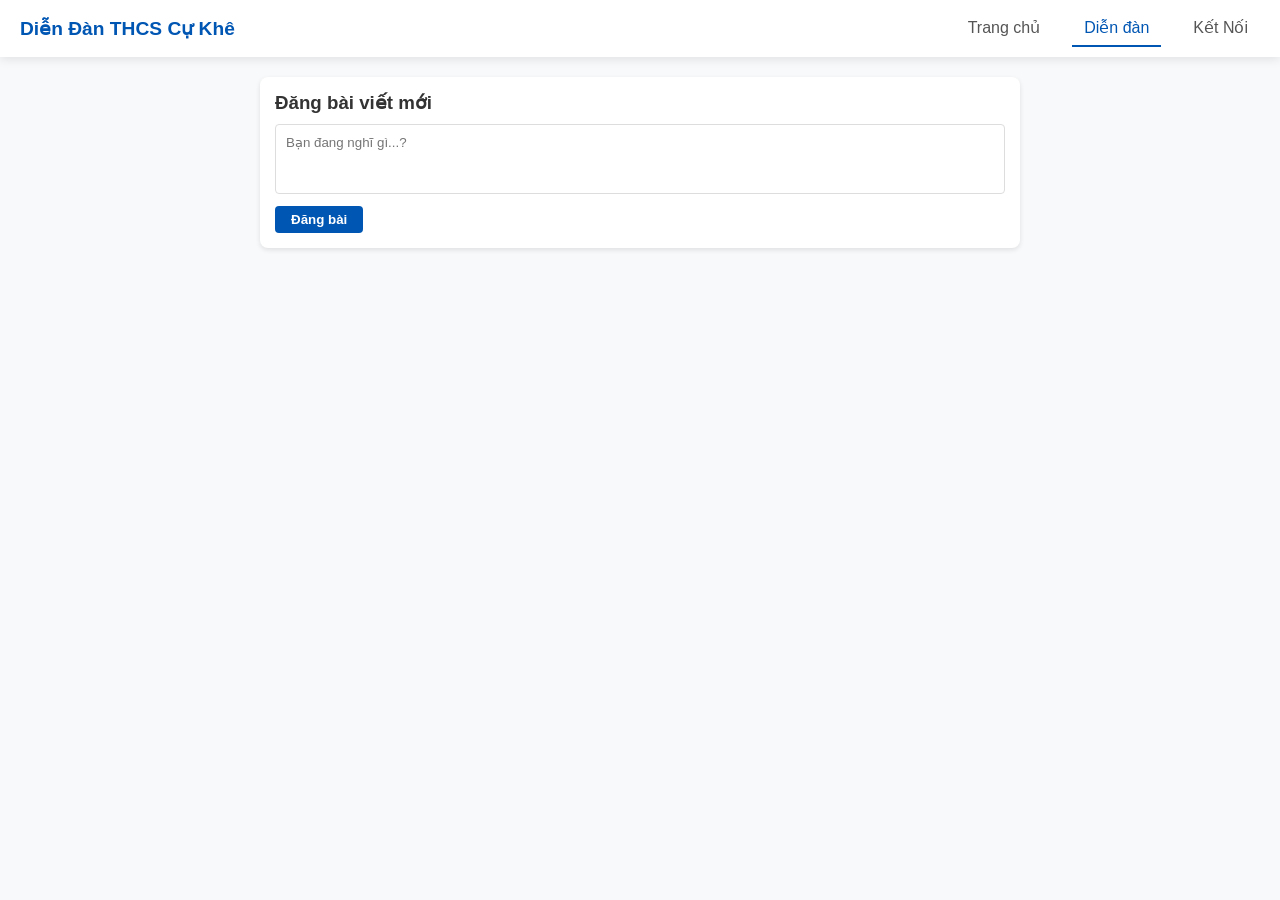
==== Website/Frontend/Code/Html/dien_dan.html @ f35345dc "Large fix and fix project in firebase" ====
<!DOCTYPE html>
<html lang="vi">
<head>
    <meta charset="UTF-8">
    <meta name="viewport" content="width=device-width, initial-scale=1.0">
    <title>Diễn Đàn || THCS Cự Khê</title>
    <link rel="stylesheet" href="../../../style.css">
    <style>
        .forum-container { max-width: 800px; margin: 20px auto; }
        .create-post { background: white; padding: 15px; border-radius: 8px; margin-bottom: 20px; box-shadow:0 2px 5px rgba(0,0,0,0.1); }
        .create-post textarea { width: 100%; height: 70px; padding: 10px; border: 1px solid #ddd; border-radius: 4px; resize: none; outline: none; }
        .post-card { background: white; padding: 20px; border-radius: 8px; margin-bottom: 20px; box-shadow:0 2px 5px rgba(0,0,0,0.05); }
        .post-header { display: flex; align-items: center; gap: 10px; margin-bottom: 12px; }
        .post-avt { width: 40px; height: 40px; border-radius: 50%; object-fit: cover; }
        .post-actions { display: flex; gap: 20px; margin: 10px 0; border-top: 1px solid #eee; border-bottom: 1px solid #eee; padding: 8px 0; }
        .btn-act { background: none; border: none; cursor: pointer; font-weight: bold; color: #666; }
        .btn-act:hover { color: #0056b3; }
        .cmt-box { background: #f8f9fa; padding: 10px; border-radius: 6px; margin-top: 5px; font-size: 0.9rem; }
        .cmt-input-group { display: flex; gap: 8px; margin-top: 8px; }
        .cmt-input-group input { flex: 1; padding: 6px; border: 1px solid #ddd; border-radius: 4px; }
        .cmt-input-group button { background: #0056b3; color: white; border: none; padding: 0 12px; border-radius: 4px; cursor: pointer; }
    </style>
</head>
<body>
    <header class="main-header">
        <div class="header-container">
            <span class="school-name">Diễn Đàn THCS Cự Khê</span>
            <nav class="nav-links">
                <a href="../../../../index.html">Trang chủ</a>
                <a href="dien_dan.html" class="active">Diễn đàn</a>
                <a href="ket_noi.html">Kết Nối</a>
            </nav>
        </div>
    </header>

    <main class="main-content forum-container">
        <div class="create-post">
            <h3 style="margin-bottom: 10px;">Đăng bài viết mới</h3>
            <textarea id="postContent" placeholder="Bạn đang nghĩ gì...?"></textarea>
            <button id="btnPost" style="margin-top:8px; padding:6px 16px; background:#0056b3; color:white; border:none; border-radius:4px; cursor:pointer; font-weight:bold;">Đăng bài</button>
        </div>

        <div id="forumFeed"></div>
    </main>

    <script type="module" src="../../Dien_Dan/diendan.js"></script>
</body>
</html>
---- Website/style.css ----
:root {
    --primary-color: #0056b3;
    --success-color: #28a745;
    --error-color: #dc3545;
    --light-bg: #f8f9fa;
    --text-color: #333;
}

* {
    box-sizing: border-box;
    margin: 0;
    padding: 0;
    font-family: 'Segoe UI', Tahoma, Geneva, Verdana, sans-serif;
}

body {
    background-color: var(--light-bg);
    color: var(--text-color);
    overflow-x: hidden;
}

.main-header {
    background-color: #ffffff;
    box-shadow: 0 2px 10px rgba(0,0,0,0.1);
    position: sticky;
    top: 0;
    z-index: 1000;
    width: 100%;
}

.header-container {
    max-width: 1400px;
    margin: 0 auto;
    display: flex;
    justify-content: space-between;
    align-items: center;
    padding: 10px 20px;
    flex-wrap: wrap;
}

.logo-area {
    display: flex;
    align-items: center;
    gap: 10px;
}

.school-logo {
    width: 40px;
    height: 40px;
    border-radius: 50%;
    object-fit: cover;
}

.school-name {
    font-weight: bold;
    font-size: 1.2rem;
    color: var(--primary-color);
}

.nav-links {
    display: flex;
    gap: 20px;
    flex-wrap: wrap;
}

.nav-links a {
    text-decoration: none;
    color: #555;
    font-weight: 500;
    padding: 8px 12px;
    transition: 0.3s;
}

.nav-links a:hover, .nav-links a.active {
    color: var(--primary-color);
    border-bottom: 2px solid var(--primary-color);
}

.btn-auth {
    text-decoration: none;
    background: var(--primary-color);
    color: white;
    padding: 8px 16px;
    border-radius: 20px;
    font-size: 0.9rem;
    font-weight: bold;
}

/* Giao diện User Header Sau Khi Đăng Nhập */
.user-profile-header {
    display: flex;
    align-items: center;
    gap: 10px;
    cursor: pointer;
    position: relative;
}

.avatar-header {
    width: 38px;
    height: 38px;
    border-radius: 50%;
    object-fit: cover;
    border: 2px solid var(--primary-color);
}

.user-info-text {
    display: flex;
    flex-direction: column;
}

.display-name-header {
    font-weight: bold;
    font-size: 0.9rem;
}

.username-header {
    font-size: 0.75rem;
    color: #666;
}

/* Menu Dropdown Cá Nhân 5 Khối */
.profile-dropdown {
    position: absolute;
    top: 50px;
    right: 0;
    background: white;
    border: 1px solid #ddd;
    box-shadow: 0 4px 15px rgba(0,0,0,0.15);
    padding: 20px;
    border-radius: 8px;
    display: none;
    width: 300px;
    z-index: 2000;
}

.dropdown-block {
    margin-bottom: 12px;
    padding-bottom: 12px;
    border-bottom: 1px solid #eee;
}

.dropdown-block:last-child {
    border-bottom: none;
    margin-bottom: 0;
    padding-bottom: 0;
}

.main-content {
    max-width: 1200px;
    margin: 30px auto;
    padding: 0 20px;
    min-height: 80vh;
}

.welcome-banner {
    text-align: center;
    padding: 60px 20px;
    background: linear-gradient(135deg, #e0eafc, #cfdef3);
    border-radius: 12px;
}

/* Tự Scale Màn Hình Tránh Tràn UI (Responsive) */
@media (max-width: 992px) {
    .header-container { flex-direction: column; gap: 12px; text-align: center; }
    .nav-links { justify-content: center; }
}

@media (max-width: 600px) {
    .nav-links a { font-size: 0.8rem; padding: 5px; }
    .school-name { font-size: 1rem; }
}
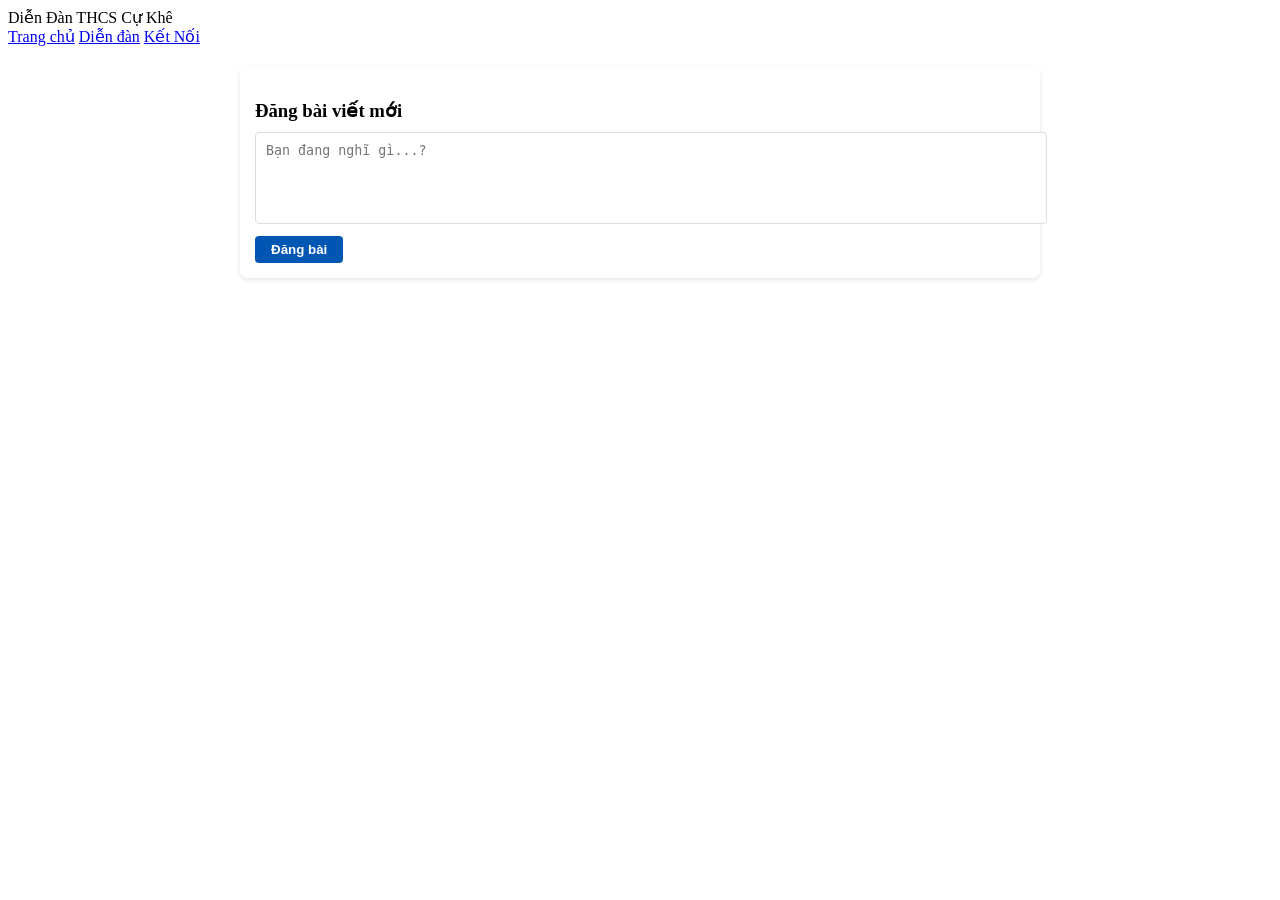
==== commit 3624dce9: "Fix abs path and firebase.json path err" ====
--- a/Website/Frontend/Code/Html/dien_dan.html
+++ b/Website/Frontend/Code/Html/dien_dan.html
@@ -4,7 +4,7 @@
     <meta charset="UTF-8">
     <meta name="viewport" content="width=device-width, initial-scale=1.0">
     <title>Diễn Đàn || THCS Cự Khê</title>
-    <link rel="stylesheet" href="../../../style.css">
+    <link rel="stylesheet" href="/style.css">
     <style>
         .forum-container { max-width: 800px; margin: 20px auto; }
         .create-post { background: white; padding: 15px; border-radius: 8px; margin-bottom: 20px; box-shadow:0 2px 5px rgba(0,0,0,0.1); }
@@ -15,10 +15,6 @@
         .post-actions { display: flex; gap: 20px; margin: 10px 0; border-top: 1px solid #eee; border-bottom: 1px solid #eee; padding: 8px 0; }
         .btn-act { background: none; border: none; cursor: pointer; font-weight: bold; color: #666; }
         .btn-act:hover { color: #0056b3; }
-        .cmt-box { background: #f8f9fa; padding: 10px; border-radius: 6px; margin-top: 5px; font-size: 0.9rem; }
-        .cmt-input-group { display: flex; gap: 8px; margin-top: 8px; }
-        .cmt-input-group input { flex: 1; padding: 6px; border: 1px solid #ddd; border-radius: 4px; }
-        .cmt-input-group button { background: #0056b3; color: white; border: none; padding: 0 12px; border-radius: 4px; cursor: pointer; }
     </style>
 </head>
 <body>
@@ -26,9 +22,9 @@
         <div class="header-container">
             <span class="school-name">Diễn Đàn THCS Cự Khê</span>
             <nav class="nav-links">
-                <a href="../../../../index.html">Trang chủ</a>
-                <a href="dien_dan.html" class="active">Diễn đàn</a>
-                <a href="ket_noi.html">Kết Nối</a>
+                <a href="/index.html">Trang chủ</a>
+                <a href="/Frontend/Code/Html/Main/dien_dan.html" class="active">Diễn đàn</a>
+                <a href="/Frontend/Code/Html/Main/ket_noi.html">Kết Nối</a>
             </nav>
         </div>
     </header>
@@ -39,10 +35,9 @@
             <textarea id="postContent" placeholder="Bạn đang nghĩ gì...?"></textarea>
             <button id="btnPost" style="margin-top:8px; padding:6px 16px; background:#0056b3; color:white; border:none; border-radius:4px; cursor:pointer; font-weight:bold;">Đăng bài</button>
         </div>
-
         <div id="forumFeed"></div>
     </main>
 
-    <script type="module" src="../../Dien_Dan/diendan.js"></script>
+    <script type="module" src="/Frontend/Code/Dien_Dan/diendan.js"></script>
 </body>
 </html>
